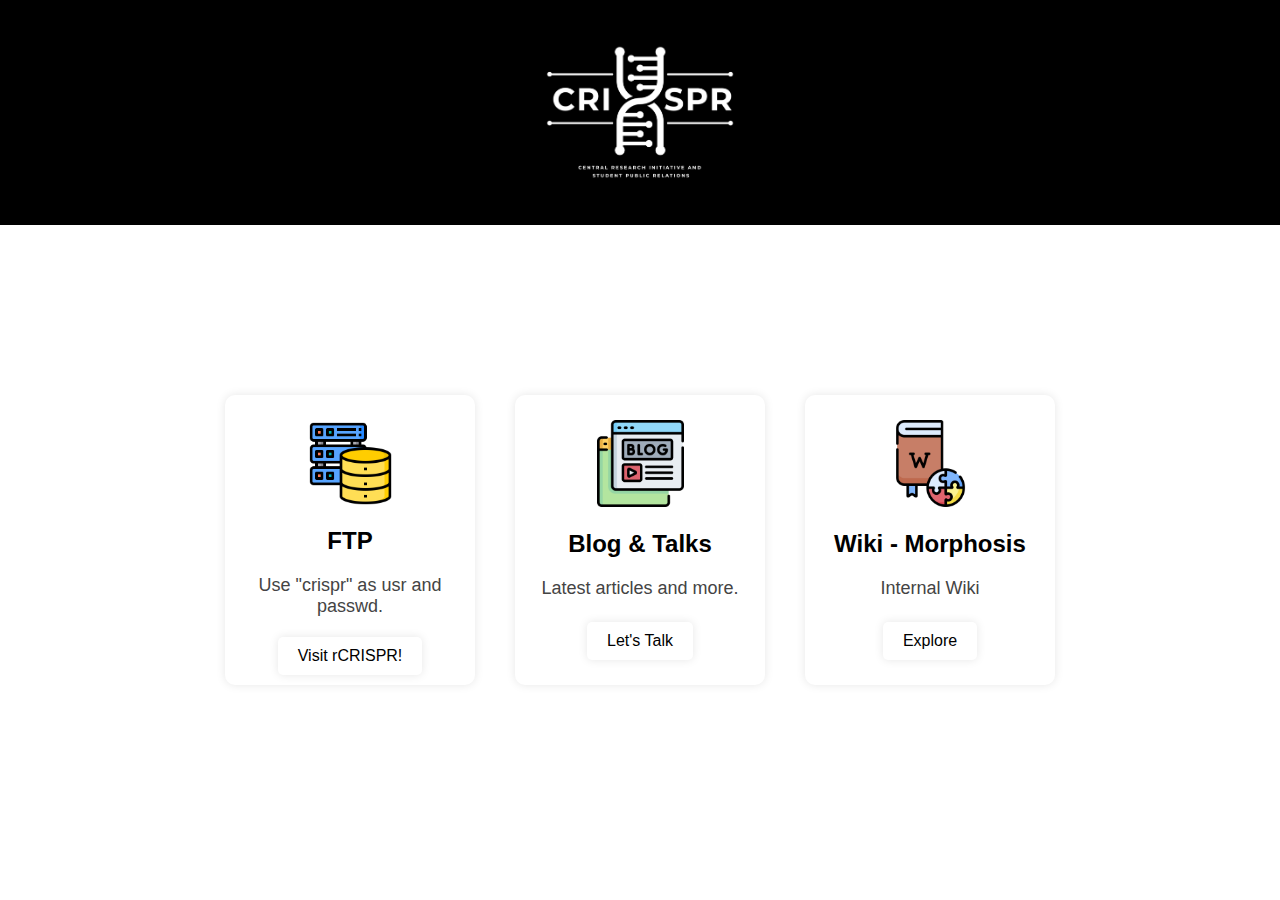
==== index.html @ e9209ceb "First Commit" ====
<!DOCTYPE html>
<html lang="en">
<head>
	<meta charset="UTF-8">
	<meta name="viewport" content="width=device-width, initial-scale=1.0">
	<meta http-equiv="X-UA-Compatible" content="ie=edge">
	<link rel="stylesheet" href="assests/style.css">
	<title>CRISPR Portal</title>
  <!--  <script>
        const learnMoreButtons = document.querySelectorAll("pop");
        const popupContainer = document.getElementById('popup-container');
        const closeButton = document.getElementById('close-btn');
    
        learnMoreButtons.forEach((link) => {
          link.addEventListener('click', () => {
            popupContainer.style.display = 'block';
          });
        });
    
        closeButton.addEventListener('click', () => {
          popupContainer.style.display z= 'none';
        });
      </script>
    -->
</head>
<body>
	<header>
		<div class="logo">
			<img src="assests/logo.png" alt="Logo">
		</div>
	</header>
	<main>
		<div class="options">
			<div class="option">
				<img src="assests/option-1.png" alt="Option 1">
				<h2>FTP</h2>
				<p>Use "crispr" as usr and passwd.</p>
				<a href="/FileRun" class="pop" id = "pop">Visit rCRISPR!</a>
			</div>
			<div class="option">
				<img src="assests/option-2.png" alt="Option 2">
				<h2>Blog & Talks</h2>
				<p>Latest articles and more.</p>
				<a href="/blog">Let's Talk</a>
			</div>
			<div class="option">
				<img src="assests/option-3.png" alt="Option 3">
				<h2>Wiki - Morphosis</h2>
				<p>Internal Wiki</p>
				<a href="/wiki">Explore</a>
			</div>
		</div>




	</main>

</body>
</html>
---- assests/style.css ----
* {
    box-sizing: border-box;
    margin: 0;
    padding: 0;
    font-family: 'Roboto', sans-serif;
}

header {
    height: 25vh;
    display: flex;
    align-items: center;
    justify-content: center;
    background-color: #000;
}

.logo {
    height: 100%;
    max-width: 100%;
    display: flex;
    align-items: center;
    justify-content: center;
}

.logo img {
    height: 15vh;
    width: auto;
    max-width: 100%;
}

main {
    height: 70vh;
    display: flex;
    flex-direction: column;
    align-items: center;
    justify-content: space-around;
    background-color: #fff;
}

.options {
    display: flex;
    flex-wrap: wrap;
    align-items: center;
    justify-content: center;
    width: 100%;
    height: 90%;
}

.option {
    display: flex;
    flex-direction: column;
    align-items: center;
    justify-content: space-between;
    margin: 20px;
    width: 250px;
    height: 290px;
    border-radius: 10px;
    box-shadow: 0 0 10px rgba(0, 0, 0, 0.1);
    transition: all 0.3s ease-in-out;
    overflow: hidden;
}

.option:hover {
    transform: scale(1.05);
    box-shadow : 0 0 20px rgba(0, 0, 0, 0.2);
}

.option img {
    max-height: 30%;
    width: auto;
    max-width: 100%;
    margin: auto;
    margin-top: 10%;
}

.option h2 {
    font-size: 24px;
    font-weight: bold;
    color: #000;
    margin: 20px 0;
    text-align: center;
}

.option p {
    font-size: 18px;
    color: #444;
    text-align: center;
    margin-bottom: 20px;
    max-width: 80%;
}

.option a {
    display: block;
    font-size: 16px;
    color: #000;
    text-align: center;
    text-decoration: none;
    margin-top: auto;
    margin-bottom: 10%;
    padding: 10px 20px;
    background-color: #fff;
    border-radius: 5px;
    box-shadow: 0 0 10px rgba(0, 0, 0, 0.1);
    transition: all 0.3s ease-in-out;
    max-width: 100%;
}

.option a:hover {
    background-color: #000;
    color: #fff;
}

/*

#popup-container {
    position: fixed;
    top: 0;
    left: 0;
    width: 100%;
    height: 100%;
    background-color: rgba(0, 0, 0, 0.7);
    display: none;
    z-index: 1;
  }
  
  #popup {
    position: absolute;
    top: 50%;
    left: 50%;
    transform: translate(-50%, -50%);
    width: 80%;
    max-width: 600px;
    padding: 20px;
    background-color: #fff;
    text-align: center;
    border-radius: 10px;
    box-shadow: 0 0 10px rgba(0, 0, 0, 0.3);
  }
  
  #popup h2 {
    font-size: 24px;
    font-weight: bold;
    margin-bottom: 10px;
  }
  
  #popup p {
    font-size: 18px;
    margin-bottom: 20px;
  }
  
  #close-btn {
    display: block;
    margin: 20px auto 0;
    padding: 10px 20px;
    background-color: #000;
    color: #fff;
    border: none;
    border-radius: 5px;
    font-size: 16px;
    cursor: pointer;
  }
  */
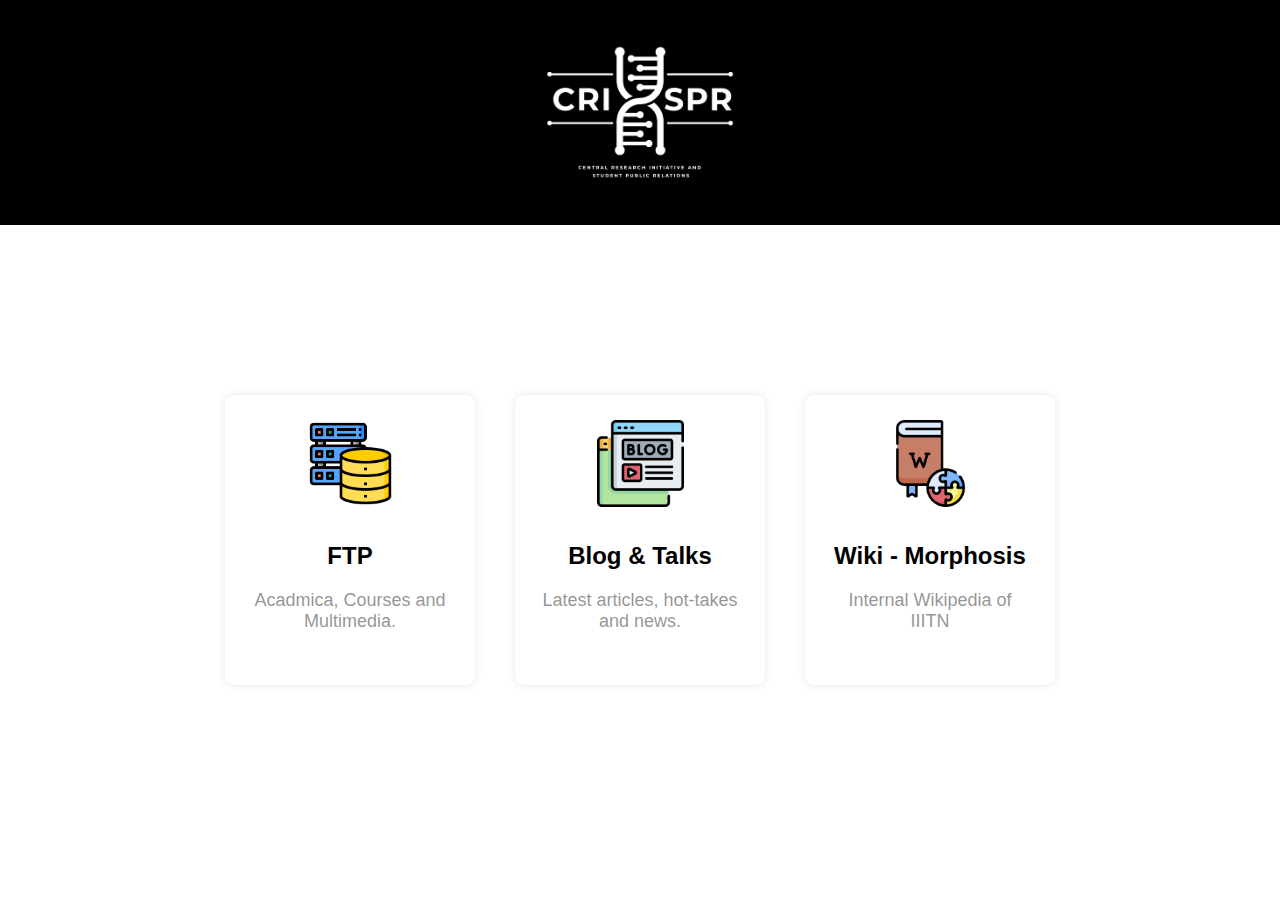
==== commit 03d178f8: "Removed the Buttons and edited CSS to reflect those changes" ====
--- a/index.html
+++ b/index.html
@@ -1,60 +1,45 @@
 <!DOCTYPE html>
 <html lang="en">
+
 <head>
-	<meta charset="UTF-8">
-	<meta name="viewport" content="width=device-width, initial-scale=1.0">
-	<meta http-equiv="X-UA-Compatible" content="ie=edge">
-	<link rel="stylesheet" href="assests/style.css">
-	<title>CRISPR Portal</title>
-  <!--  <script>
-        const learnMoreButtons = document.querySelectorAll("pop");
-        const popupContainer = document.getElementById('popup-container');
-        const closeButton = document.getElementById('close-btn');
-    
-        learnMoreButtons.forEach((link) => {
-          link.addEventListener('click', () => {
-            popupContainer.style.display = 'block';
-          });
-        });
-    
-        closeButton.addEventListener('click', () => {
-          popupContainer.style.display z= 'none';
-        });
-      </script>
-    -->
+  <meta charset="UTF-8" />
+  <meta name="viewport" content="width=device-width, initial-scale=1.0" />
+  <meta http-equiv="X-UA-Compatible" content="ie=edge" />
+  <link rel="stylesheet" href="assests/style.css" />
+  <title>CRISPR</title>
 </head>
+
 <body>
-	<header>
-		<div class="logo">
-			<img src="assests/logo.png" alt="Logo">
-		</div>
-	</header>
-	<main>
-		<div class="options">
-			<div class="option">
-				<img src="assests/option-1.png" alt="Option 1">
-				<h2>FTP</h2>
-				<p>Use "crispr" as usr and passwd.</p>
-				<a href="/FileRun" class="pop" id = "pop">Visit rCRISPR!</a>
-			</div>
-			<div class="option">
-				<img src="assests/option-2.png" alt="Option 2">
-				<h2>Blog & Talks</h2>
-				<p>Latest articles and more.</p>
-				<a href="/blog">Let's Talk</a>
-			</div>
-			<div class="option">
-				<img src="assests/option-3.png" alt="Option 3">
-				<h2>Wiki - Morphosis</h2>
-				<p>Internal Wiki</p>
-				<a href="/wiki">Explore</a>
-			</div>
-		</div>
+  <header>
+    <div class="logo">
+      <img src="assests/logo.png" alt="Logo" />
+    </div> 
+  </header>
+  <main>
+    <div class="options">
+      <a href="/FileRun">
+        <div class="option">
+          <img src="assests/option-1.png" alt="Option 1" />
+          <h2>FTP</h2>
+          <p>Acadmica, Courses and Multimedia. </p>
+        </div>
+      </a>
+      <a href="/blog">
+        <div class="option">
+          <img src="assests/option-2.png" alt="Option 2" />
+          <h2>Blog & Talks</h2>
+          <p>Latest articles, hot-takes and news.</p>
+        </div>
+      </a>
+      <a href="/wiki">
+        <div class="option">
+          <img src="assests/option-3.png" alt="Option 3" />
+          <h2>Wiki - Morphosis</h2>
+          <p>Internal Wikipedia of IIITN</p>
+        </div>
+      </a>
+    </div>
+  </main>
+</body>
 
-
-
-
-	</main>
-
-</body>
-</html>
+</html>--- a/assests/style.css
+++ b/assests/style.css
@@ -49,7 +49,7 @@
     display: flex;
     flex-direction: column;
     align-items: center;
-    justify-content: space-between;
+    /* justify-content: space-between; */
     margin: 20px;
     width: 250px;
     height: 290px;
@@ -65,97 +65,38 @@
 }
 
 .option img {
-    max-height: 30%;
+    height: 30%;
     width: auto;
     max-width: 100%;
-    margin: auto;
+    /* margin: auto; */
     margin-top: 10%;
+    margin-bottom: 10%;
 }
 
 .option h2 {
     font-size: 24px;
     font-weight: bold;
+    margin-top: 10px;
+    margin-bottom: 20px;
     color: #000;
-    margin: 20px 0;
     text-align: center;
 }
 
 .option p {
     font-size: 18px;
-    color: #444;
+    color: #44444492;
     text-align: center;
-    margin-bottom: 20px;
+
     max-width: 80%;
 }
 
-.option a {
-    display: block;
-    font-size: 16px;
+.options a {
     color: #000;
     text-align: center;
     text-decoration: none;
-    margin-top: auto;
-    margin-bottom: 10%;
-    padding: 10px 20px;
-    background-color: #fff;
-    border-radius: 5px;
-    box-shadow: 0 0 10px rgba(0, 0, 0, 0.1);
-    transition: all 0.3s ease-in-out;
-    max-width: 100%;
 }
 
 .option a:hover {
     background-color: #000;
     color: #fff;
 }
-
-/*
-
-#popup-container {
-    position: fixed;
-    top: 0;
-    left: 0;
-    width: 100%;
-    height: 100%;
-    background-color: rgba(0, 0, 0, 0.7);
-    display: none;
-    z-index: 1;
-  }
-  
-  #popup {
-    position: absolute;
-    top: 50%;
-    left: 50%;
-    transform: translate(-50%, -50%);
-    width: 80%;
-    max-width: 600px;
-    padding: 20px;
-    background-color: #fff;
-    text-align: center;
-    border-radius: 10px;
-    box-shadow: 0 0 10px rgba(0, 0, 0, 0.3);
-  }
-  
-  #popup h2 {
-    font-size: 24px;
-    font-weight: bold;
-    margin-bottom: 10px;
-  }
-  
-  #popup p {
-    font-size: 18px;
-    margin-bottom: 20px;
-  }
-  
-  #close-btn {
-    display: block;
-    margin: 20px auto 0;
-    padding: 10px 20px;
-    background-color: #000;
-    color: #fff;
-    border: none;
-    border-radius: 5px;
-    font-size: 16px;
-    cursor: pointer;
-  }
-  */